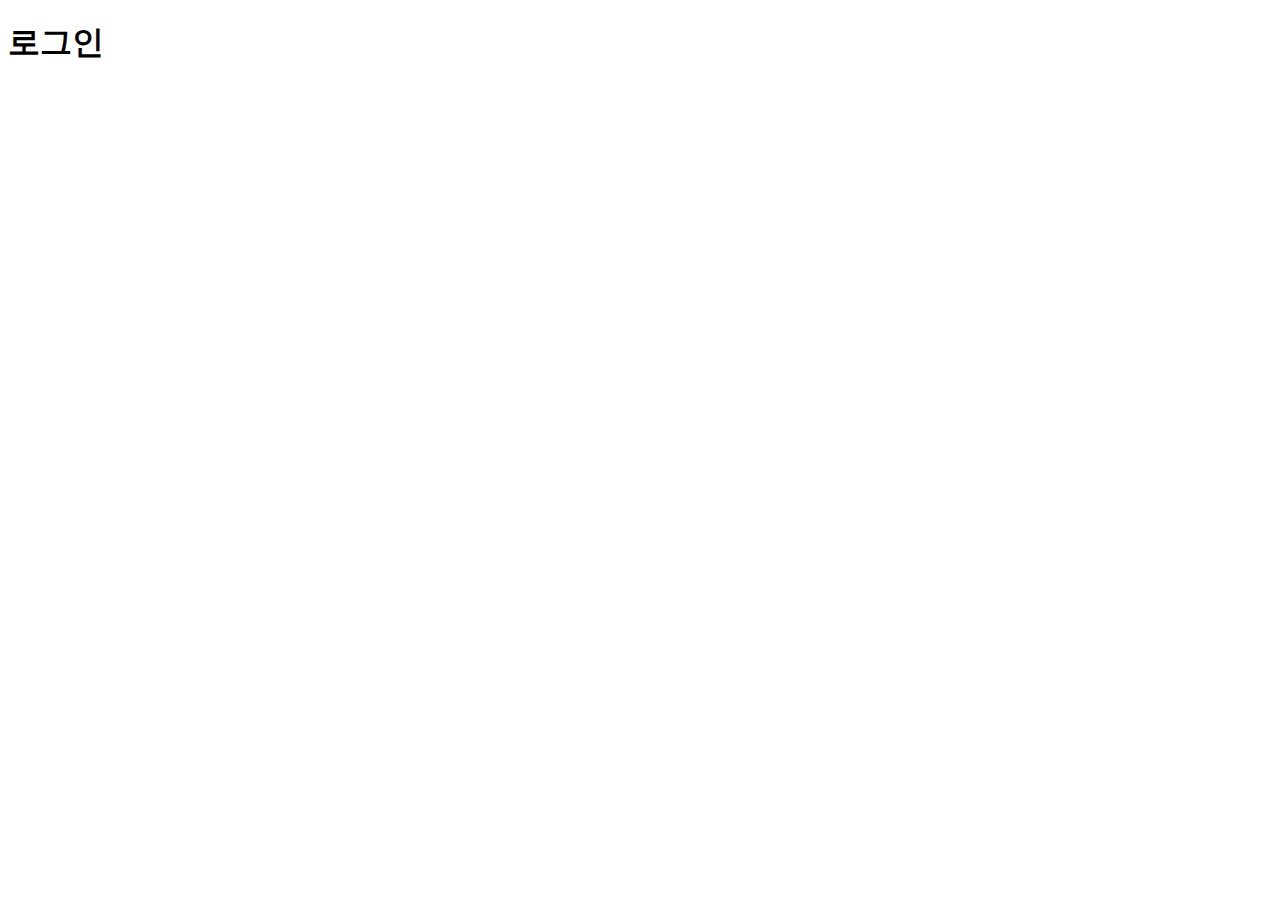
==== static/index.html @ b24f3bfd "프로젝트 시작" ====
<!DOCTYPE html>
<html lang="en">
<head>
    <meta charset="UTF-8">
    <meta name="viewport" content="width=device-width, initial-scale=1.0">
    <title>로그인</title>
</head>
<body>
    <h1>로그인</h1>
</body>
</html>
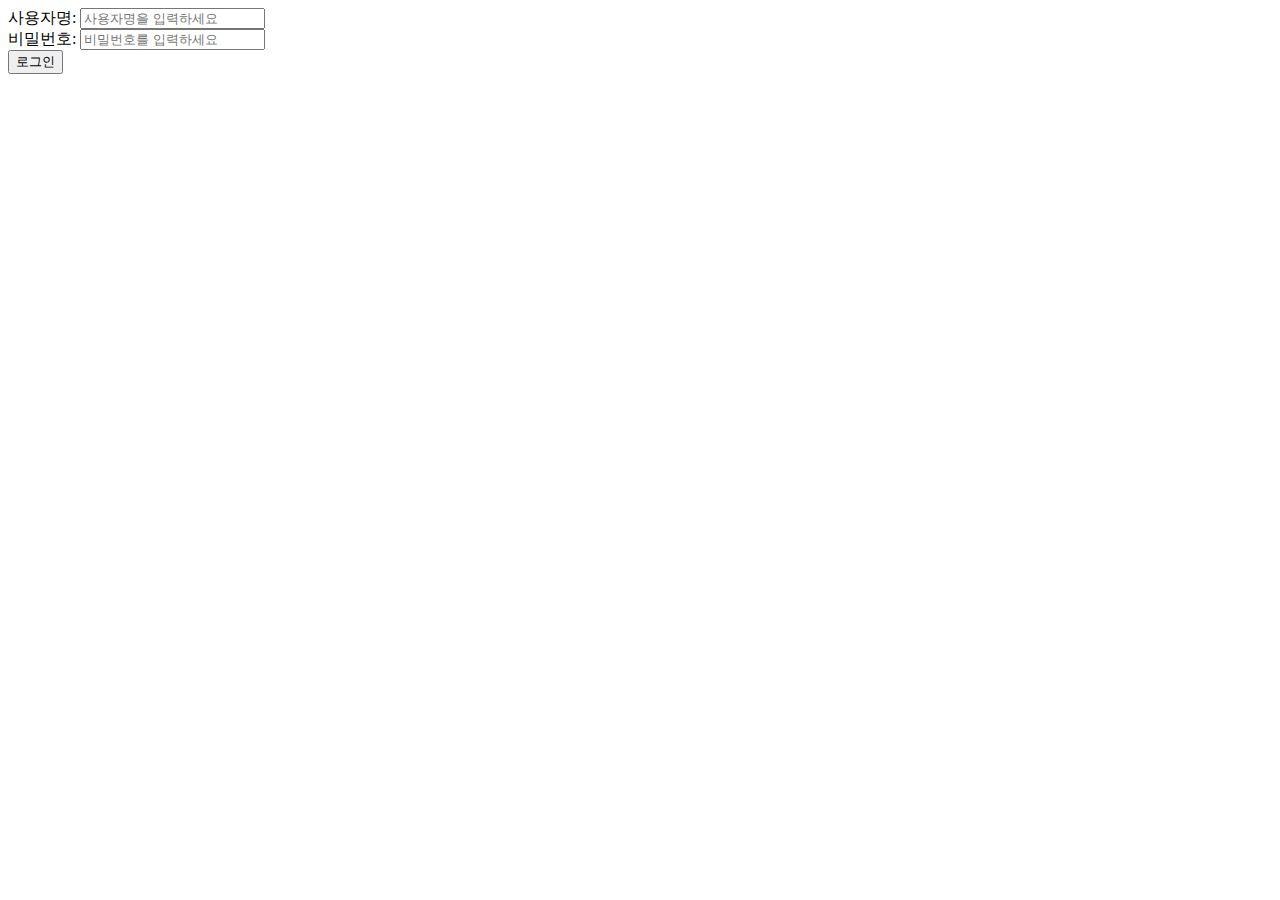
==== commit e8dc4e2a: "폼태그 제작" ====
--- a/static/index.html
+++ b/static/index.html
@@ -6,6 +6,19 @@
     <title>로그인</title>
 </head>
 <body>
-    <h1>로그인</h1>
+    <div class="login-container">
+        <form action="/login" method="post">
+            <div>
+                <label for="username">사용자명:</label>
+                <input type="text" id="username" name="username" placeholder="사용자명을 입력하세요">
+            </div>
+            <div>
+                <label for="password">비밀번호:</label>
+                <input type="password" id="password" name="password" placeholder="비밀번호를 입력하세요">
+            </div>
+
+            <button type="submit">로그인</button>
+        </form>
+    </div>
 </body>
 </html>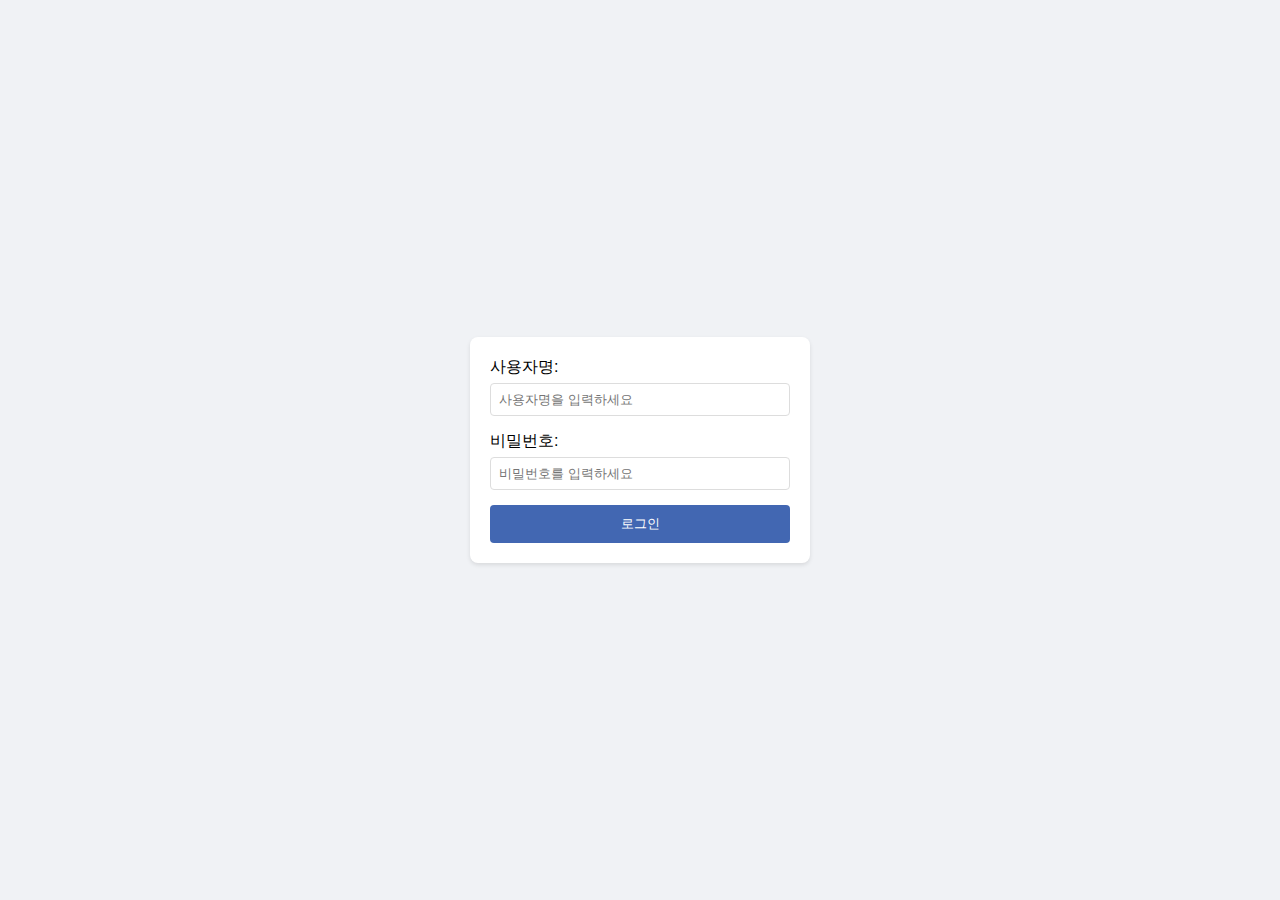
==== commit d5ce161a: "스타일 적용" ====
--- a/static/index.html
+++ b/static/index.html
@@ -4,19 +4,15 @@
     <meta charset="UTF-8">
     <meta name="viewport" content="width=device-width, initial-scale=1.0">
     <title>로그인</title>
+    <link rel="stylesheet" href="style/main.css">
 </head>
 <body>
     <div class="login-container">
         <form action="/login" method="post">
-            <div>
-                <label for="username">사용자명:</label>
-                <input type="text" id="username" name="username" placeholder="사용자명을 입력하세요">
-            </div>
-            <div>
-                <label for="password">비밀번호:</label>
-                <input type="password" id="password" name="password" placeholder="비밀번호를 입력하세요">
-            </div>
-
+            <label for="username">사용자명:</label>
+            <input type="text" id="username" name="username" placeholder="사용자명을 입력하세요">
+            <label for="password">비밀번호:</label>
+            <input type="password" id="password" name="password" placeholder="비밀번호를 입력하세요">
             <button type="submit">로그인</button>
         </form>
     </div>
--- a/static/style/main.css
+++ b/static/style/main.css
@@ -0,0 +1,45 @@
+body {
+    font-family: Arial, sans-serif;
+    margin: 0;
+    padding: 0;
+    display: flex;
+    justify-content: center;
+    align-items: center;
+    height: 100vh;
+    background-color: #f0f2f5;
+}
+.login-container {
+    background-color: white;
+    padding: 20px;
+    border-radius: 8px;
+    box-shadow: 0 2px 4px rgba(0, 0, 0, 0.1);
+    width: 300px;
+}
+h2 {
+    text-align: center;
+    margin-bottom: 20px;
+}
+form {
+    display: flex;
+    flex-direction: column;
+}
+label {
+    margin-bottom: 5px;
+}
+input {
+    padding: 8px;
+    margin-bottom: 15px;
+    border: 1px solid #ddd;
+    border-radius: 4px;
+}
+button {
+    padding: 10px;
+    background-color: #4267b2;
+    color: white;
+    border: none;
+    border-radius: 4px;
+    cursor: pointer;
+}
+button:hover {
+    background-color: #365899;
+}